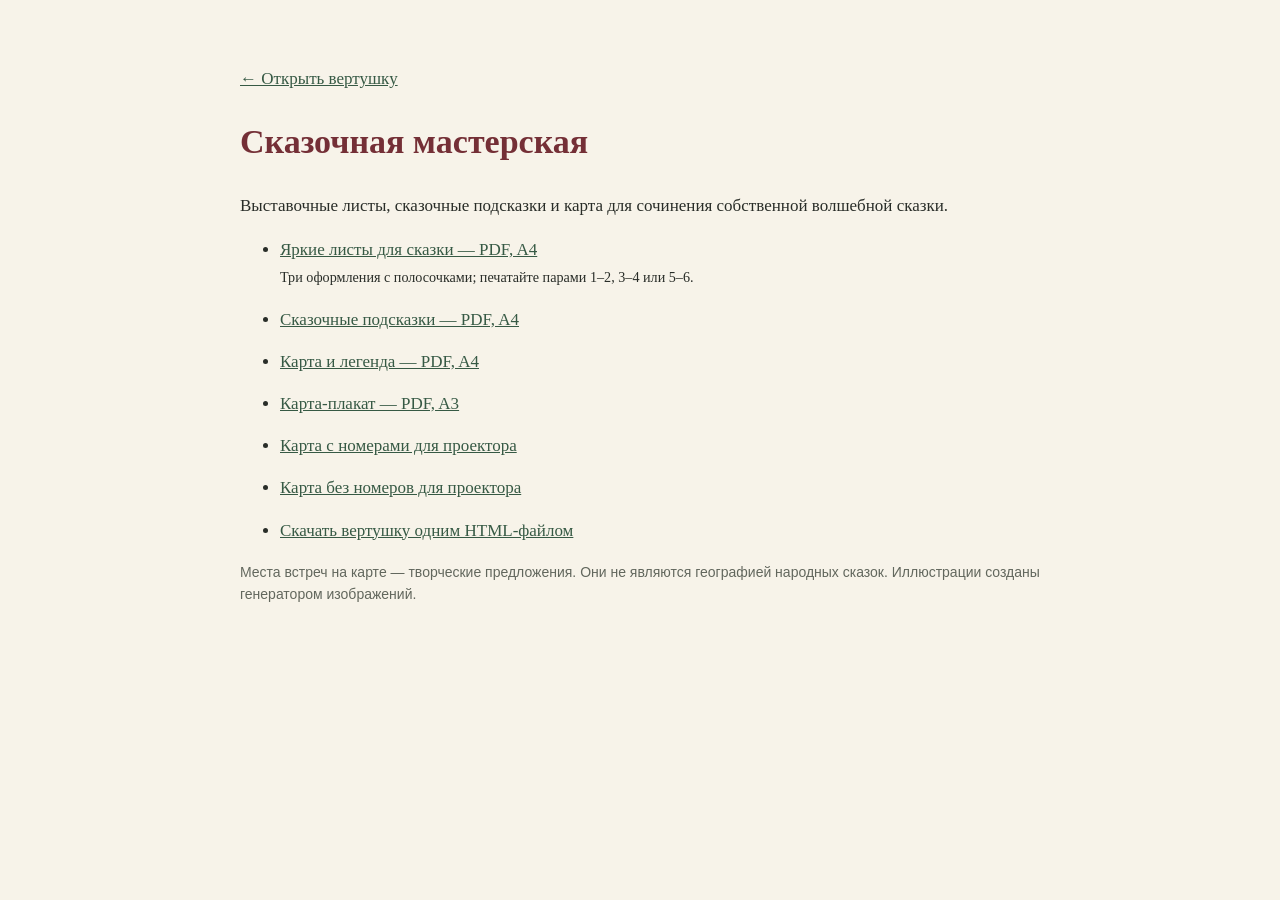
==== materials/index.html @ 7d0049cf "Опубликовать Сказочную мастерскую с вертушкой и печатными материалами" ====
<!doctype html><html lang="ru"><meta charset="utf-8"><meta name="viewport" content="width=device-width,initial-scale=1"><title>Сказочная мастерская — материалы</title><style>body{font:17px/1.6 Georgia,serif;background:#f7f3e9;color:#292d28;margin:0}main{max-width:800px;margin:40px auto;padding:25px}h1{color:#742f36}a{color:#365944}li{margin:15px 0}.note{font:14px/1.6 Arial,sans-serif;color:#62675d}</style><main><a href="../">← Открыть вертушку</a><h1>Сказочная мастерская</h1><p>Выставочные листы, сказочные подсказки и карта для сочинения собственной волшебной сказки.</p><ul><li><a href="01_vystavochnye_listy_yarkie_A4.pdf">Яркие листы для сказки — PDF, A4</a><br><small>Три оформления с полосочками; печатайте парами 1–2, 3–4 или 5–6.</small></li><li><a href="02_skazochniye_podskazki_A4.pdf">Сказочные подсказки — PDF, A4</a></li><li><a href="03_karta_i_legenda_A4.pdf">Карта и легенда — PDF, A4</a></li><li><a href="04_karta_plakat_A3.pdf">Карта-плакат — PDF, A3</a></li><li><a href="karta_s_nomerami.png">Карта с номерами для проектора</a></li><li><a href="karta_bez_nomerov.png">Карта без номеров для проектора</a></li><li><a href="../skazochnaya-vertushka-offline.html" download>Скачать вертушку одним HTML-файлом</a></li></ul><p class="note">Места встреч на карте — творческие предложения. Они не являются географией народных сказок. Иллюстрации созданы генератором изображений.</p></main></html>
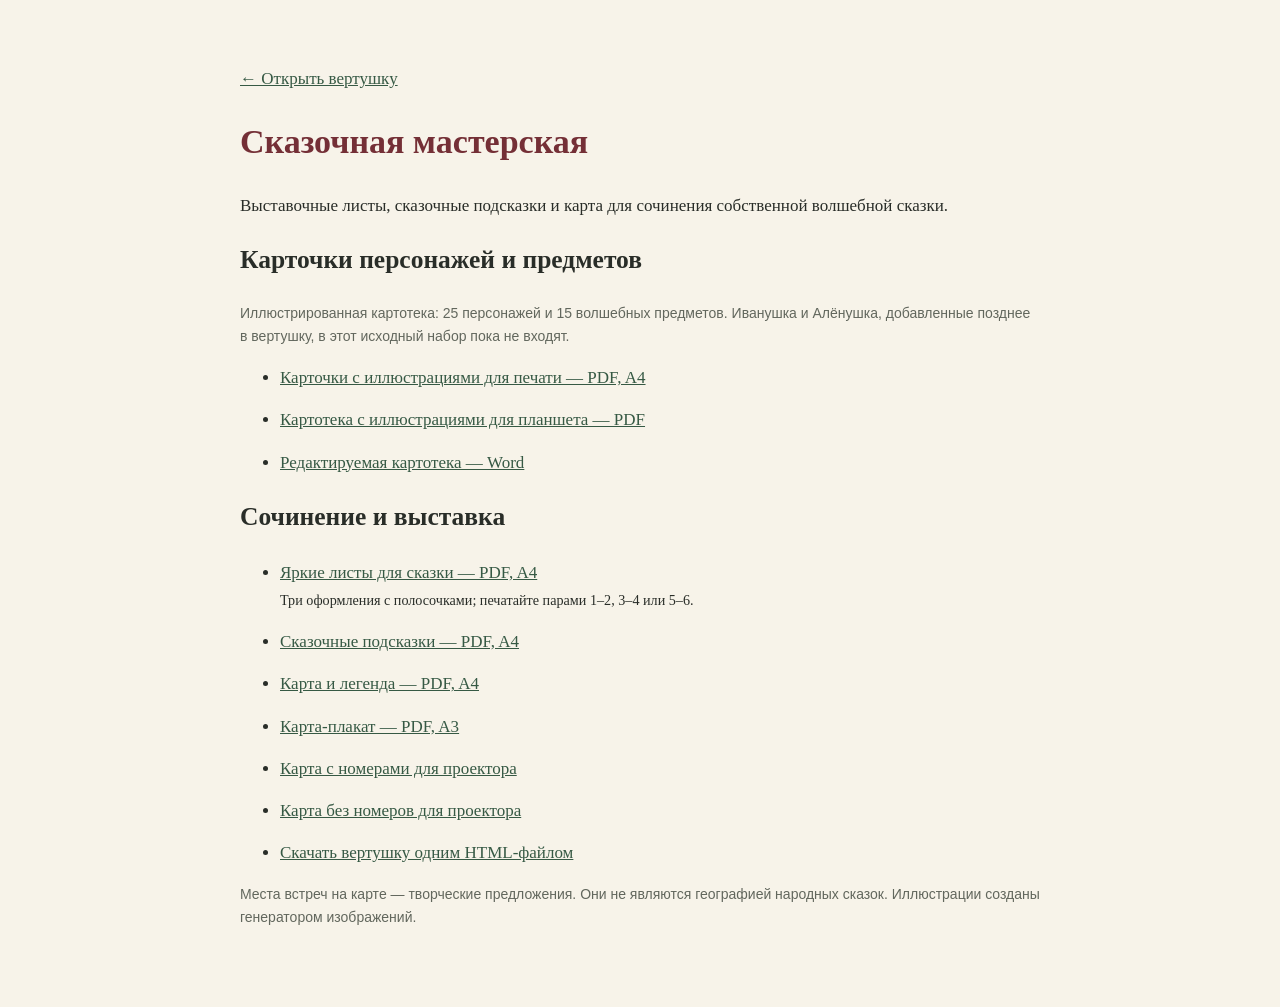
==== commit 3ac5efc6: "Добавить иллюстрированную картотеку для печати, планшета и Word" ====
--- a/materials/index.html
+++ b/materials/index.html
@@ -1 +1 @@
-<!doctype html><html lang="ru"><meta charset="utf-8"><meta name="viewport" content="width=device-width,initial-scale=1"><title>Сказочная мастерская — материалы</title><style>body{font:17px/1.6 Georgia,serif;background:#f7f3e9;color:#292d28;margin:0}main{max-width:800px;margin:40px auto;padding:25px}h1{color:#742f36}a{color:#365944}li{margin:15px 0}.note{font:14px/1.6 Arial,sans-serif;color:#62675d}</style><main><a href="../">← Открыть вертушку</a><h1>Сказочная мастерская</h1><p>Выставочные листы, сказочные подсказки и карта для сочинения собственной волшебной сказки.</p><ul><li><a href="01_vystavochnye_listy_yarkie_A4.pdf">Яркие листы для сказки — PDF, A4</a><br><small>Три оформления с полосочками; печатайте парами 1–2, 3–4 или 5–6.</small></li><li><a href="02_skazochniye_podskazki_A4.pdf">Сказочные подсказки — PDF, A4</a></li><li><a href="03_karta_i_legenda_A4.pdf">Карта и легенда — PDF, A4</a></li><li><a href="04_karta_plakat_A3.pdf">Карта-плакат — PDF, A3</a></li><li><a href="karta_s_nomerami.png">Карта с номерами для проектора</a></li><li><a href="karta_bez_nomerov.png">Карта без номеров для проектора</a></li><li><a href="../skazochnaya-vertushka-offline.html" download>Скачать вертушку одним HTML-файлом</a></li></ul><p class="note">Места встреч на карте — творческие предложения. Они не являются географией народных сказок. Иллюстрации созданы генератором изображений.</p></main></html>
+<!doctype html><html lang="ru"><meta charset="utf-8"><meta name="viewport" content="width=device-width,initial-scale=1"><title>Сказочная мастерская — материалы</title><style>body{font:17px/1.6 Georgia,serif;background:#f7f3e9;color:#292d28;margin:0}main{max-width:800px;margin:40px auto;padding:25px}h1{color:#742f36}a{color:#365944}li{margin:15px 0}.note{font:14px/1.6 Arial,sans-serif;color:#62675d}</style><main><a href="../">← Открыть вертушку</a><h1>Сказочная мастерская</h1><p>Выставочные листы, сказочные подсказки и карта для сочинения собственной волшебной сказки.</p><h2>Карточки персонажей и предметов</h2><p class="note">Иллюстрированная картотека: 25 персонажей и 15 волшебных предметов. Иванушка и Алёнушка, добавленные позднее в вертушку, в этот исходный набор пока не входят.</p><ul><li><a href="05_kartochki_dlya_pechati_A4.pdf">Карточки с иллюстрациями для печати — PDF, A4</a></li><li><a href="06_kartoteka_dlya_plansheta.pdf">Картотека с иллюстрациями для планшета — PDF</a></li><li><a href="07_kartoteka_redaktiruemaya.docx">Редактируемая картотека — Word</a></li></ul><h2>Сочинение и выставка</h2><ul><li><a href="01_vystavochnye_listy_yarkie_A4.pdf">Яркие листы для сказки — PDF, A4</a><br><small>Три оформления с полосочками; печатайте парами 1–2, 3–4 или 5–6.</small></li><li><a href="02_skazochniye_podskazki_A4.pdf">Сказочные подсказки — PDF, A4</a></li><li><a href="03_karta_i_legenda_A4.pdf">Карта и легенда — PDF, A4</a></li><li><a href="04_karta_plakat_A3.pdf">Карта-плакат — PDF, A3</a></li><li><a href="karta_s_nomerami.png">Карта с номерами для проектора</a></li><li><a href="karta_bez_nomerov.png">Карта без номеров для проектора</a></li><li><a href="../skazochnaya-vertushka-offline.html" download>Скачать вертушку одним HTML-файлом</a></li></ul><p class="note">Места встреч на карте — творческие предложения. Они не являются географией народных сказок. Иллюстрации созданы генератором изображений.</p></main></html>
